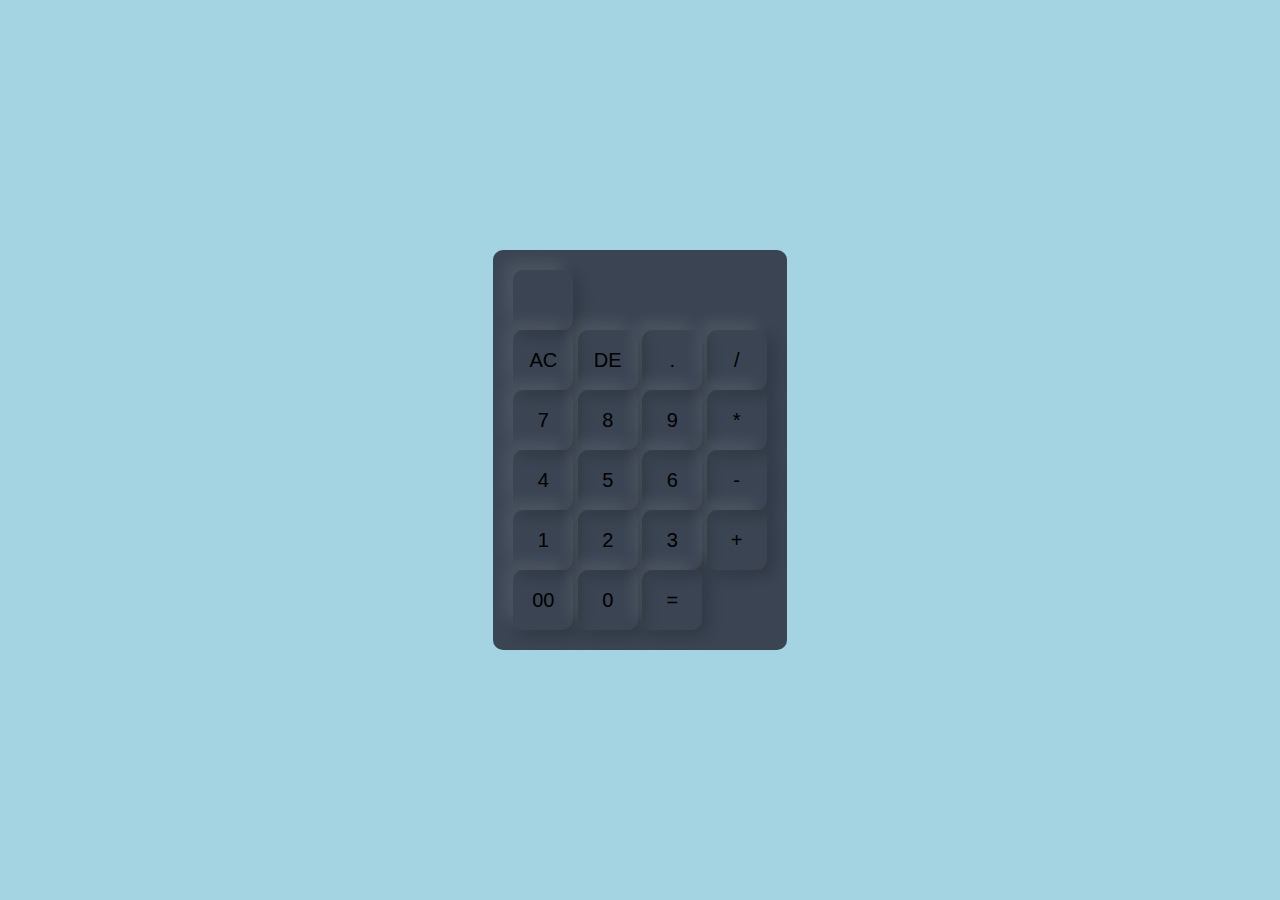
==== calculator/index.html @ 2bc28523 "build calculator" ====
<!DOCTYPE html>
<html lang="en">
<head>
    <meta charset="UTF-8">
    <meta name="viewport" content="width=device-width, initial-scale=1.0">
    <title>calculator</title>
    <link rel="stylesheet" href="index.css">
</head>
<body>
    <div class="container">
        <div class="calculator">
            <form>
                <div>
                    <input type="text" name="display">
                </div>
                <div>
                    <input type="button" value="AC">
                    <input type="button" value="DE">
                    <input type="button" value=".">
                    <input type="button" value="/">
                </div>
                <div>
                    <input type="button" value="7">
                    <input type="button" value="8">
                    <input type="button" value="9">
                    <input type="button" value="*">
                </div>
                <div>
                    <input type="button" value="4">
                    <input type="button" value="5">
                    <input type="button" value="6">
                    <input type="button" value="-">
                </div>
                <div>
                    <input type="button" value="1">
                    <input type="button" value="2">
                    <input type="button" value="3">
                    <input type="button" value="+">
                </div>
                <div>
                    <input type="button" value="00">
                    <input type="button" value="0">
                    <input type="button" value="=">
                    
                </div>
            </form>
        </div>
    </div>
</body>
</html>
---- calculator/index.css ----
*{
    margin: 0;
    padding: 0;
    font-family: 'poppins',sans-serif;
    box-sizing: border-box;
}
.container{
    width: 100%;
    height: 100vh;
    background: rgb(164, 212, 225);
    display: flex;
    align-items: center;
    justify-content: center;
}
.calculator{
    background: #3a4452;
    padding: 20px;
    border-radius: 10px;
}
.calculator form input{
    border: 0;
    outline: 0;
    width: 60px;
    height: 60px;
    border-radius: 10px;
    box-shadow: -8px -8px 15px rgba(255, 255, 255, 0.1),5px 5px 15px rgba(0, 0, 0, 0.2);
    background:transparent;
    font-size: 20px;
    cursor: pointer;
}
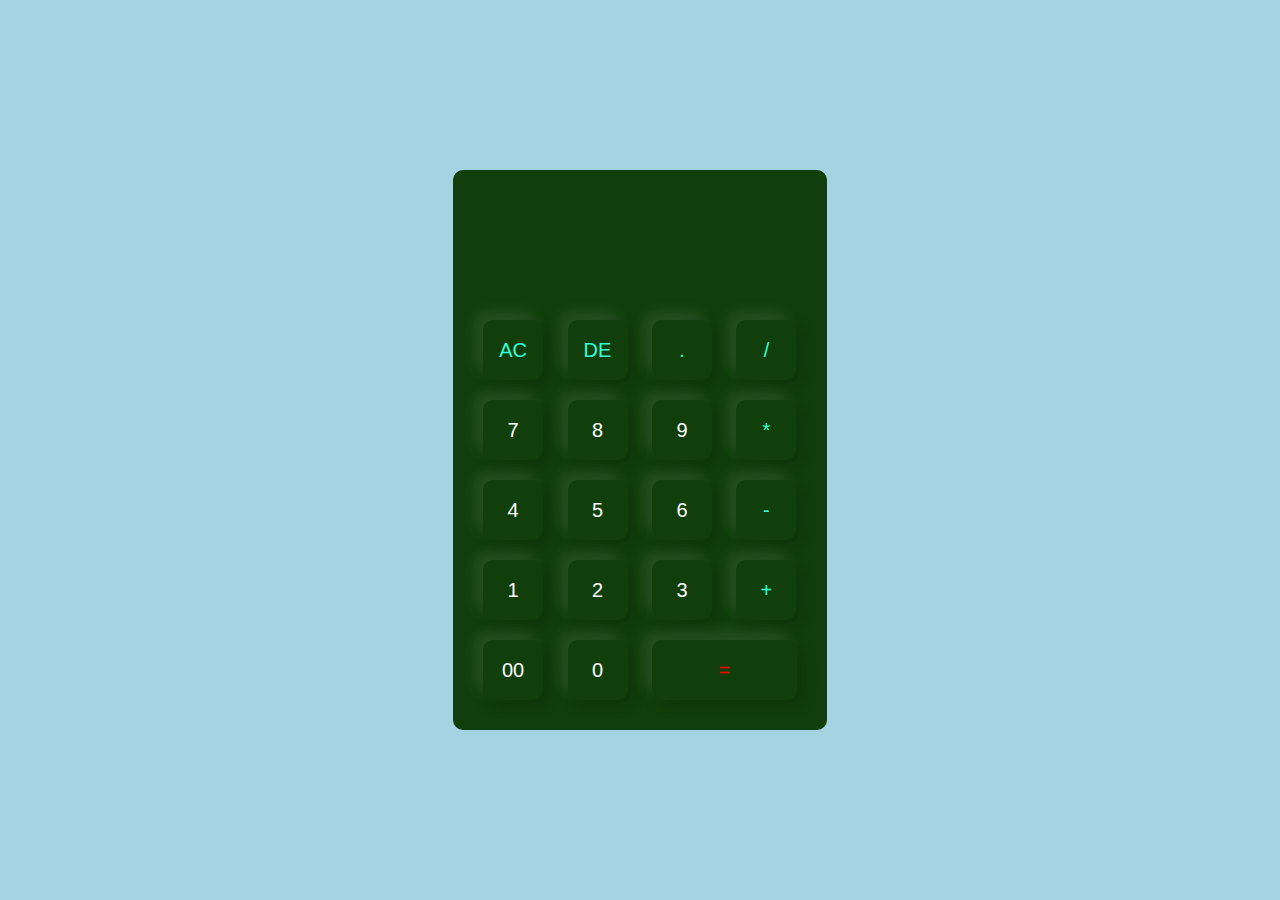
==== commit cdcc3873: "update" ====
--- a/calculator/index.html
+++ b/calculator/index.html
@@ -10,38 +10,37 @@
     <div class="container">
         <div class="calculator">
             <form>
-                <div>
+                <div class="display">
                     <input type="text" name="display">
                 </div>
                 <div>
-                    <input type="button" value="AC">
-                    <input type="button" value="DE">
-                    <input type="button" value=".">
-                    <input type="button" value="/">
+                    <input type="button" value="AC" onclick="display.value = ''" class="operator">
+                    <input type="button" value="DE" onclick="display.value = display.value.toString().slice(0,-1)" class="operator">
+                    <input type="button" value="." onclick="display.value += '.'" class="operator">
+                    <input type="button" value="/" onclick="display.value += '/'" class="operator">
                 </div>
                 <div>
-                    <input type="button" value="7">
-                    <input type="button" value="8">
-                    <input type="button" value="9">
-                    <input type="button" value="*">
+                    <input type="button" value="7" onclick="display.value += '7'">
+                    <input type="button" value="8" onclick="display.value += '8'">
+                    <input type="button" value="9" onclick="display.value += '9'">
+                    <input type="button" value="*" onclick="display.value += '*'" class="operator">
                 </div>
                 <div>
-                    <input type="button" value="4">
-                    <input type="button" value="5">
-                    <input type="button" value="6">
-                    <input type="button" value="-">
+                    <input type="button" value="4" onclick="display.value += '4'">
+                    <input type="button" value="5" onclick="display.value += '5'">
+                    <input type="button" value="6" onclick="display.value += '6'">
+                    <input type="button" value="-" onclick="display.value += '-'" class="operator">
                 </div>
                 <div>
-                    <input type="button" value="1">
-                    <input type="button" value="2">
-                    <input type="button" value="3">
-                    <input type="button" value="+">
+                    <input type="button" value="1" onclick="display.value += '1'">
+                    <input type="button" value="2" onclick="display.value += '2'">
+                    <input type="button" value="3" onclick="display.value += '3'">
+                    <input type="button" value="+" onclick="display.value += '+'" class="operator">
                 </div>
                 <div>
-                    <input type="button" value="00">
-                    <input type="button" value="0">
-                    <input type="button" value="=">
-                    
+                    <input type="button" value="00" onclick="display.value += '00'">
+                    <input type="button" value="0" onclick="display.value += '0'">
+                    <input type="button" value="=" onclick="display.value = eval(display.value)" class="equal">
                 </div>
             </form>
         </div>
--- a/calculator/index.css
+++ b/calculator/index.css
@@ -13,7 +13,7 @@
     justify-content: center;
 }
 .calculator{
-    background: #3a4452;
+    background: #103f0b;
     padding: 20px;
     border-radius: 10px;
 }
@@ -27,4 +27,26 @@
     background:transparent;
     font-size: 20px;
     cursor: pointer;
-}+    margin: 10px;
+}
+form .display{
+    display: flex;
+    justify-content: flex-end;
+    margin: 20px 0;
+}
+form .display input{
+    text-align: right;
+    flex:1;
+    font-size: 45px;
+    box-shadow: none;
+}
+form input.equal{
+    width: 145px;
+    color: red;
+}
+.operator{
+    color: #33ffd8;
+}
+form input{
+    color: white;
+}
